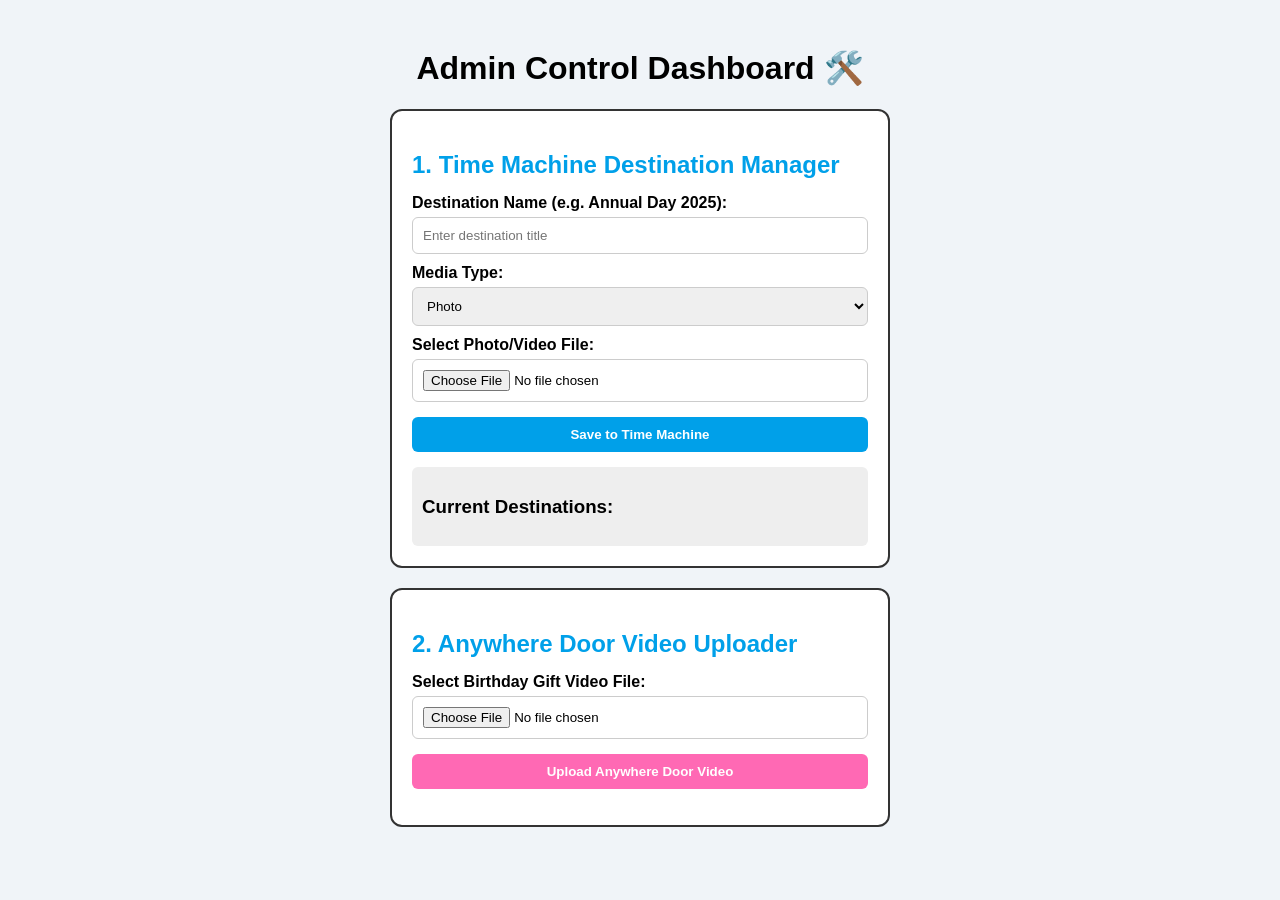
==== admin.html @ f1ad9b8f "Create admin.html" ====
<!DOCTYPE html>
<html lang="en">
<head>
  <meta charset="UTF-8">
  <meta name="viewport" content="width=device-width, initial-scale=1.0">
  <title>Admin Dashboard - Doraemon Site</title>
  <style>
    * { box-sizing: border-box; font-family: sans-serif; }
    body { background: #f0f4f8; padding: 20px; display: flex; flex-direction: column; align-items: center; }
    .card { background: white; padding: 20px; border-radius: 12px; border: 2px solid #333; width: 100%; max-width: 500px; margin-bottom: 20px; }
    h2 { margin-bottom: 15px; color: #00A0E9; }
    label { font-weight: bold; display: block; margin-top: 10px; }
    input, select, button { width: 100%; padding: 10px; margin-top: 5px; border-radius: 6px; border: 1px solid #ccc; }
    button { background: #00A0E9; color: white; font-weight: bold; border: none; cursor: pointer; margin-top: 15px; }
    .item-list { margin-top: 15px; background: #eee; padding: 10px; border-radius: 6px; }
  </style>
</head>
<body>

  <h1>Admin Control Dashboard 🛠️</h1>

  <div class="card">
    <h2>1. Time Machine Destination Manager</h2>
    <label>Destination Name (e.g. Annual Day 2025):</label>
    <input type="text" id="dest-name" placeholder="Enter destination title">

    <label>Media Type:</label>
    <select id="dest-type">
      <option value="image">Photo</option>
      <option value="video">Video</option>
    </select>

    <label>Select Photo/Video File:</label>
    <input type="file" id="dest-file" accept="image/*,video/*">

    <button onclick="addDestination()">Save to Time Machine</button>

    <div class="item-list">
      <h3>Current Destinations:</h3>
      <ul id="dest-list"></ul>
    </div>
  </div>

  <div class="card">
    <h2>2. Anywhere Door Video Uploader</h2>
    <label>Select Birthday Gift Video File:</label>
    <input type="file" id="door-file" accept="video/*">
    <button onclick="saveDoorVideo()" style="background: #FF69B4;">Upload Anywhere Door Video</button>
    <p id="door-status" style="margin-top: 10px; font-weight: bold; color: green;"></p>
  </div>

  <script>
    function renderDestinations() {
      const list = document.getElementById('dest-list');
      list.innerHTML = '';
      const destinations = JSON.parse(localStorage.getItem('tm_destinations') || '[]');

      destinations.forEach((item, index) => {
        const li = document.createElement('li');
        li.innerHTML = `<strong>${item.name}</strong> (${item.type}) 
          <button onclick="deleteDest(${index})" style="width: auto; padding: 2px 8px; margin-left: 10px; background: red;">Delete</button>`;
        list.appendChild(li);
      });
    }

    function addDestination() {
      const name = document.getElementById('dest-name').value;
      const type = document.getElementById('dest-type').value;
      const file = document.getElementById('dest-file').files[0];

      if (!name || !file) {
        alert("Please enter a name and select a file!");
        return;
      }

      const reader = new FileReader();
      reader.onload = function(e) {
        const destinations = JSON.parse(localStorage.getItem('tm_destinations') || '[]');
        destinations.push({ name: name, type: type, data: e.target.result });
        localStorage.setItem('tm_destinations', JSON.stringify(destinations));
        alert("Destination Saved!");
        renderDestinations();
      };
      reader.readAsDataURL(file);
    }

    function deleteDest(index) {
      const destinations = JSON.parse(localStorage.getItem('tm_destinations') || '[]');
      destinations.splice(index, 1);
      localStorage.setItem('tm_destinations', JSON.stringify(destinations));
      renderDestinations();
    }

    function saveDoorVideo() {
      const file = document.getElementById('door-file').files[0];
      if (!file) {
        alert("Please choose a video file!");
        return;
      }

      const reader = new FileReader();
      reader.onload = function(e) {
        localStorage.setItem('anywhere_door_video', e.target.result);
        document.getElementById('door-status').innerText = "Video successfully uploaded to Anywhere Door!";
      };
      reader.readAsDataURL(file);
    }

    renderDestinations();
  </script>
</body>
</html>
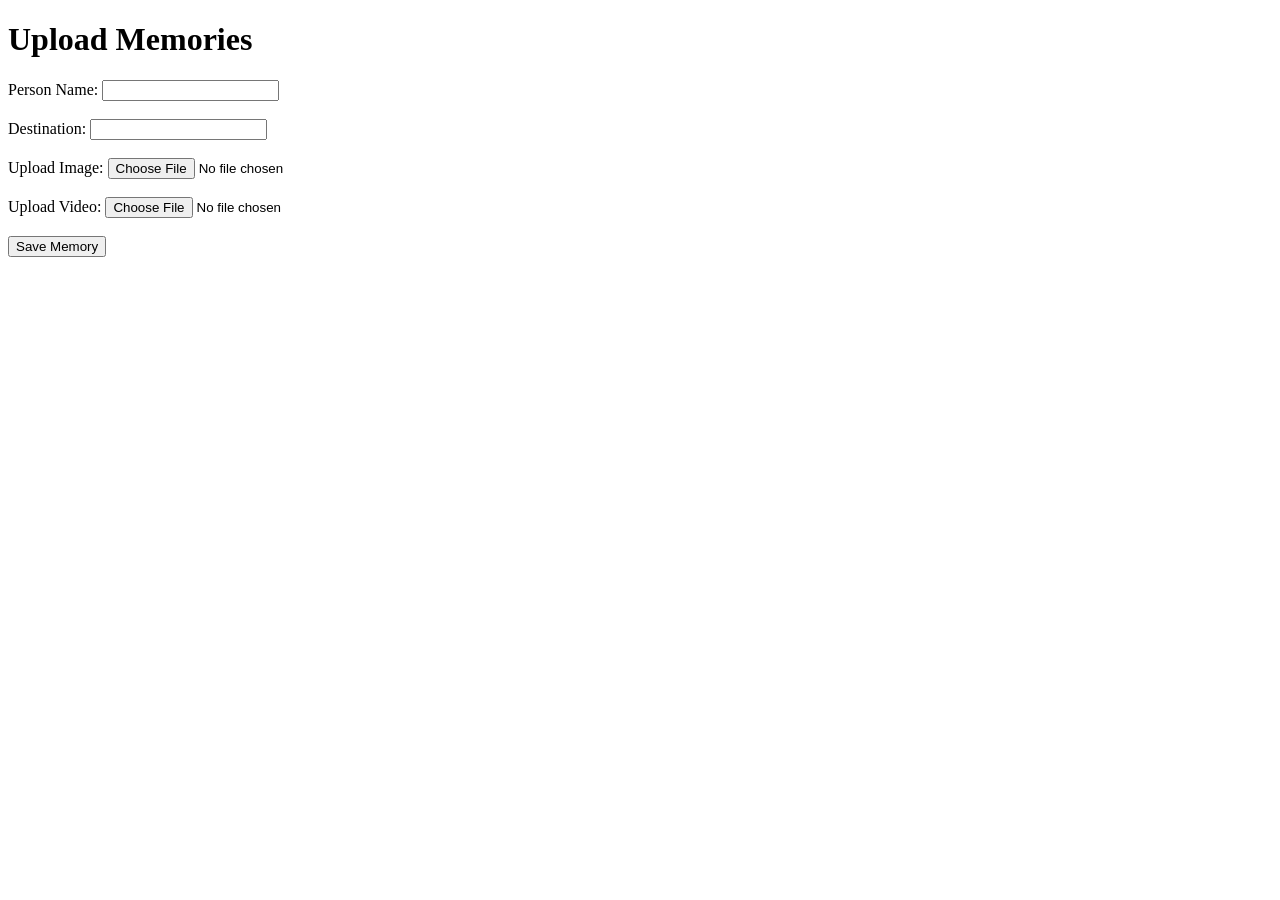
==== commit 0d18c6c7: "Revamp admin dashboard with upload features Updated the admin dashboard to include upload functional" ====
--- a/admin.html
+++ b/admin.html
@@ -2,111 +2,28 @@
 <html lang="en">
 <head>
   <meta charset="UTF-8">
-  <meta name="viewport" content="width=device-width, initial-scale=1.0">
-  <title>Admin Dashboard - Doraemon Site</title>
-  <style>
-    * { box-sizing: border-box; font-family: sans-serif; }
-    body { background: #f0f4f8; padding: 20px; display: flex; flex-direction: column; align-items: center; }
-    .card { background: white; padding: 20px; border-radius: 12px; border: 2px solid #333; width: 100%; max-width: 500px; margin-bottom: 20px; }
-    h2 { margin-bottom: 15px; color: #00A0E9; }
-    label { font-weight: bold; display: block; margin-top: 10px; }
-    input, select, button { width: 100%; padding: 10px; margin-top: 5px; border-radius: 6px; border: 1px solid #ccc; }
-    button { background: #00A0E9; color: white; font-weight: bold; border: none; cursor: pointer; margin-top: 15px; }
-    .item-list { margin-top: 15px; background: #eee; padding: 10px; border-radius: 6px; }
-  </style>
+  <title>Admin Dashboard</title>
 </head>
 <body>
+  <h1>Upload Memories</h1>
+  <form id="uploadForm">
+    <label>Person Name:</label>
+    <input type="text" id="personName" required><br><br>
 
-  <h1>Admin Control Dashboard 🛠️</h1>
+    <label>Destination:</label>
+    <input type="text" id="destination" required><br><br>
 
-  <div class="card">
-    <h2>1. Time Machine Destination Manager</h2>
-    <label>Destination Name (e.g. Annual Day 2025):</label>
-    <input type="text" id="dest-name" placeholder="Enter destination title">
+    <label>Upload Image:</label>
+    <input type="file" id="imageUpload" accept="image/*"><br><br>
 
-    <label>Media Type:</label>
-    <select id="dest-type">
-      <option value="image">Photo</option>
-      <option value="video">Video</option>
-    </select>
+    <label>Upload Video:</label>
+    <input type="file" id="videoUpload" accept="video/*"><br><br>
 
-    <label>Select Photo/Video File:</label>
-    <input type="file" id="dest-file" accept="image/*,video/*">
+    <button type="submit">Save Memory</button>
+  </form>
 
-    <button onclick="addDestination()">Save to Time Machine</button>
+  <div id="memoryList"></div>
 
-    <div class="item-list">
-      <h3>Current Destinations:</h3>
-      <ul id="dest-list"></ul>
-    </div>
-  </div>
-
-  <div class="card">
-    <h2>2. Anywhere Door Video Uploader</h2>
-    <label>Select Birthday Gift Video File:</label>
-    <input type="file" id="door-file" accept="video/*">
-    <button onclick="saveDoorVideo()" style="background: #FF69B4;">Upload Anywhere Door Video</button>
-    <p id="door-status" style="margin-top: 10px; font-weight: bold; color: green;"></p>
-  </div>
-
-  <script>
-    function renderDestinations() {
-      const list = document.getElementById('dest-list');
-      list.innerHTML = '';
-      const destinations = JSON.parse(localStorage.getItem('tm_destinations') || '[]');
-
-      destinations.forEach((item, index) => {
-        const li = document.createElement('li');
-        li.innerHTML = `<strong>${item.name}</strong> (${item.type}) 
-          <button onclick="deleteDest(${index})" style="width: auto; padding: 2px 8px; margin-left: 10px; background: red;">Delete</button>`;
-        list.appendChild(li);
-      });
-    }
-
-    function addDestination() {
-      const name = document.getElementById('dest-name').value;
-      const type = document.getElementById('dest-type').value;
-      const file = document.getElementById('dest-file').files[0];
-
-      if (!name || !file) {
-        alert("Please enter a name and select a file!");
-        return;
-      }
-
-      const reader = new FileReader();
-      reader.onload = function(e) {
-        const destinations = JSON.parse(localStorage.getItem('tm_destinations') || '[]');
-        destinations.push({ name: name, type: type, data: e.target.result });
-        localStorage.setItem('tm_destinations', JSON.stringify(destinations));
-        alert("Destination Saved!");
-        renderDestinations();
-      };
-      reader.readAsDataURL(file);
-    }
-
-    function deleteDest(index) {
-      const destinations = JSON.parse(localStorage.getItem('tm_destinations') || '[]');
-      destinations.splice(index, 1);
-      localStorage.setItem('tm_destinations', JSON.stringify(destinations));
-      renderDestinations();
-    }
-
-    function saveDoorVideo() {
-      const file = document.getElementById('door-file').files[0];
-      if (!file) {
-        alert("Please choose a video file!");
-        return;
-      }
-
-      const reader = new FileReader();
-      reader.onload = function(e) {
-        localStorage.setItem('anywhere_door_video', e.target.result);
-        document.getElementById('door-status').innerText = "Video successfully uploaded to Anywhere Door!";
-      };
-      reader.readAsDataURL(file);
-    }
-
-    renderDestinations();
-  </script>
+  <script src="admin.js"></script>
 </body>
 </html>
